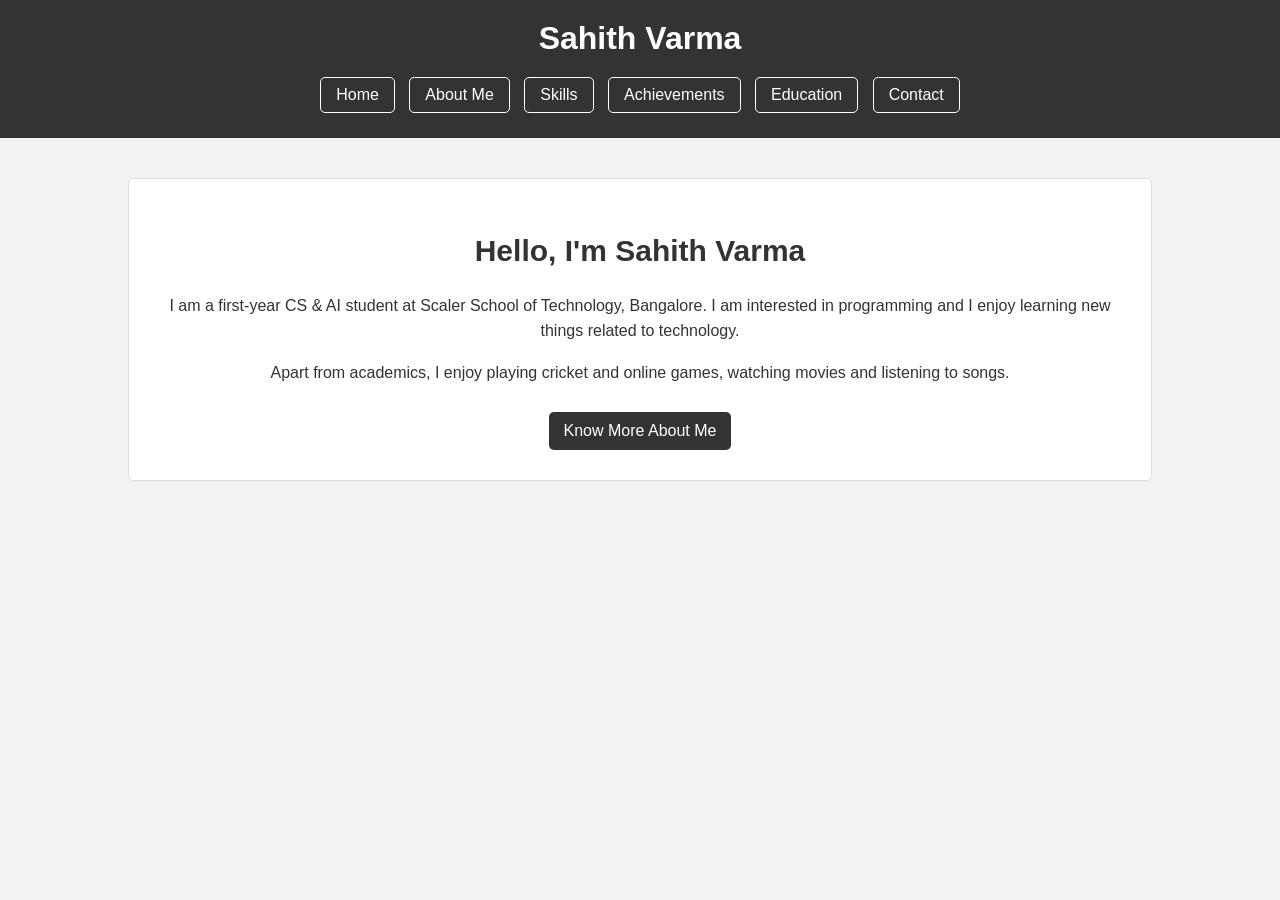
==== index.html @ 0b60fea2 "Add files via upload" ====
<!DOCTYPE html>
<html lang="en">
<head>
    <meta charset="UTF-8">
    <meta name="viewport" content="width=device-width, initial-scale=1.0">
    <title>Sahith Varma - Portfolio</title>
    <link rel="stylesheet" href="style.css">
</head>

<body>

    <header>
        <h1>Sahith Varma</h1>

        <nav>
            <a href="index.html">Home</a>
            <a href="about.html">About Me</a>
            <a href="skills.html">Skills</a>
            <a href="achievements.html">Achievements</a>
            <a href="education.html">Education</a>
            <a href="contact.html">Contact</a>
        </nav>
    </header>

    <main class="home">
        <section class="intro">
            <h2>Hello, I'm Sahith Varma</h2>

            <p>
                I am a first-year CS & AI student at Scaler School of Technology,
                Bangalore. I am interested in programming and I enjoy learning
                new things related to technology.
            </p>

            <p>
                Apart from academics, I enjoy playing cricket and online games,
                watching movies and listening to songs.
            </p>

            <a class="button" href="about.html">Know More About Me</a>
        </section>
    </main>

</body>
</html>
---- style.css ----
body {
    margin: 0;
    font-family: Arial, sans-serif;
    background-color: #f2f2f2;
    color: #333333;
}

header {
    background-color: #333333;
    color: white;
    text-align: center;
    padding: 20px;
}

header h1 {
    margin: 0 0 15px 0;
}

nav a {
    display: inline-block;
    color: white;
    text-decoration: none;
    border: 1px solid white;
    padding: 8px 15px;
    margin: 5px;
    border-radius: 5px;
}

nav a:hover {
    background-color: white;
    color: #333333;
}

.page {
    width: 80%;
    margin: 30px auto;
    background-color: white;
    padding: 25px;
    border: 1px solid #dddddd;
    border-radius: 5px;
}

.page h2 {
    text-align: center;
}

.home {
    width: 80%;
    margin: 40px auto;
    text-align: center;
}

.intro {
    background-color: white;
    padding: 30px;
    border: 1px solid #dddddd;
    border-radius: 5px;
}

.intro h2 {
    font-size: 30px;
}

.intro p {
    line-height: 1.6;
}

.button {
    display: inline-block;
    background-color: #333333;
    color: white;
    text-decoration: none;
    padding: 10px 15px;
    margin-top: 10px;
    border-radius: 5px;
}

.button:hover {
    background-color: #555555;
}

.skill {
    background-color: #f2f2f2;
    border: 1px solid #cccccc;
    padding: 15px;
    margin: 15px 0;
    border-radius: 5px;
}

.skill h3 {
    margin-top: 0;
}

.achievement {
    background-color: #f2f2f2;
    border: 1px solid #cccccc;
    padding: 15px;
    margin: 15px 0;
    border-radius: 5px;
}

.achievement h3 {
    margin-top: 0;
}

.education-box {
    background-color: #f2f2f2;
    border: 1px solid #cccccc;
    padding: 15px;
    margin: 15px 0;
    border-radius: 5px;
}

.education-box h3 {
    margin-top: 0;
}

.contact-box {
    background-color: #f2f2f2;
    border: 1px solid #cccccc;
    padding: 15px;
    margin: 15px 0;
    border-radius: 5px;
}

.contact-box h3 {
    margin-top: 0;
}

.contact-box a {
    color: blue;
}
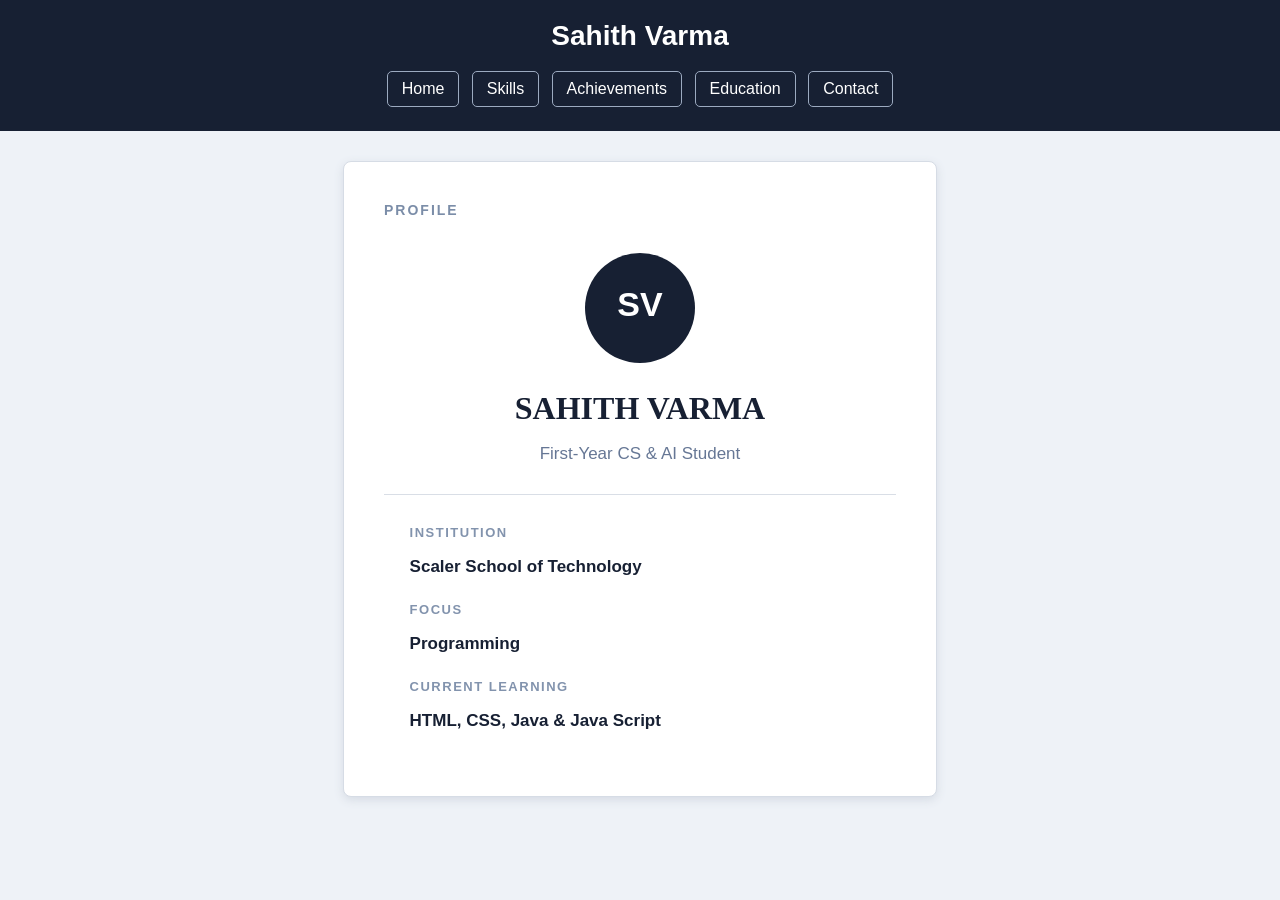
==== commit 2926ade7: "Add files via upload" ====
--- a/index.html
+++ b/index.html
@@ -1,5 +1,6 @@
 <!DOCTYPE html>
 <html lang="en">
+
 <head>
     <meta charset="UTF-8">
     <meta name="viewport" content="width=device-width, initial-scale=1.0">
@@ -10,36 +11,65 @@
 <body>
 
     <header>
+
         <h1>Sahith Varma</h1>
 
         <nav>
             <a href="index.html">Home</a>
-            <a href="about.html">About Me</a>
             <a href="skills.html">Skills</a>
             <a href="achievements.html">Achievements</a>
             <a href="education.html">Education</a>
             <a href="contact.html">Contact</a>
         </nav>
+
     </header>
 
-    <main class="home">
-        <section class="intro">
-            <h2>Hello, I'm Sahith Varma</h2>
 
-            <p>
-                I am a first-year CS & AI student at Scaler School of Technology,
-                Bangalore. I am interested in programming and I enjoy learning
-                new things related to technology.
-            </p>
+    <main class="profile">
 
-            <p>
-                Apart from academics, I enjoy playing cricket and online games,
-                watching movies and listening to songs.
-            </p>
+        <div class="profile-top">
+            <span>PROFILE</span>
+        </div>
 
-            <a class="button" href="about.html">Know More About Me</a>
-        </section>
+
+        <div class="profile-circle">
+            SV
+        </div>
+
+
+        <h2>SAHITH VARMA</h2>
+
+        <p class="course">
+            First-Year CS & AI Student
+        </p>
+
+
+        <hr>
+
+
+        <div class="profile-details">
+
+            <div class="detail-box">
+                <p class="heading">INSTITUTION</p>
+                <p class="detail">Scaler School of Technology</p>
+            </div>
+
+
+            <div class="detail-box">
+                <p class="heading">FOCUS</p>
+                <p class="detail">Programming</p>
+            </div>
+
+
+            <div class="detail-box">
+                <p class="heading">CURRENT LEARNING</p>
+                <p class="detail">HTML, CSS, Java & Java Script</p>
+            </div>
+
+        </div>
+
     </main>
 
 </body>
+
 </html>
--- a/style.css
+++ b/style.css
@@ -1,12 +1,12 @@
 body {
     margin: 0;
     font-family: Arial, sans-serif;
-    background-color: #f2f2f2;
+    background-color: #eef2f7;
     color: #333333;
 }
 
 header {
-    background-color: #333333;
+    background-color: #172033;
     color: white;
     text-align: center;
     padding: 20px;
@@ -14,119 +14,392 @@
 
 header h1 {
     margin: 0 0 15px 0;
+    font-size: 28px;
 }
 
 nav a {
     display: inline-block;
     color: white;
     text-decoration: none;
-    border: 1px solid white;
-    padding: 8px 15px;
-    margin: 5px;
+    border: 1px solid #9caac0;
+    padding: 8px 14px;
+    margin: 4px;
     border-radius: 5px;
 }
 
 nav a:hover {
     background-color: white;
-    color: #333333;
+    color: #172033;
+}
+
+.profile {
+    width: 40%;
+    margin: 30px auto;
+    padding: 40px;
+    background-color: white;
+    border: 1px solid #d6dce5;
+    border-radius: 8px;
+    box-shadow: 0 3px 10px #d5dbe4;
+}
+
+.profile-top {
+    display: flex;
+    justify-content: space-between;
+    color: #7b8da8;
+    font-weight: bold;
+    letter-spacing: 2px;
+    font-size: 14px;
+}
+
+.profile-circle {
+    width: 110px;
+    height: 110px;
+    background-color: #172033;
+    color: white;
+    border-radius: 50%;
+    margin: 35px auto 25px auto;
+    text-align: center;
+    padding-top: 32px;
+    box-sizing: border-box;
+    font-size: 34px;
+    font-weight: bold;
+}
+
+.profile h2 {
+    text-align: center;
+    font-family: Georgia, serif;
+    font-size: 32px;
+    color: #172033;
+    margin-bottom: 8px;
+}
+
+.course {
+    text-align: center;
+    color: #667795;
+    font-size: 17px;
+    margin-bottom: 25px;
+}
+
+.profile hr {
+    border: 0;
+    border-top: 1px solid #d9dee6;
+    margin: 30px 0;
+}
+
+.profile-details {
+    width: 90%;
+    margin: auto;
+}
+
+.heading {
+    color: #8293ad;
+    letter-spacing: 1.5px;
+    font-size: 13px;
+    font-weight: bold;
+    margin-bottom: 6px;
+}
+
+.detail {
+    font-size: 17px;
+    font-weight: bold;
+    color: #172033;
+    margin-bottom: 25px;
 }
 
 .page {
-    width: 80%;
+    width: 75%;
     margin: 30px auto;
     background-color: white;
-    padding: 25px;
-    border: 1px solid #dddddd;
-    border-radius: 5px;
+    padding: 30px;
+    border: 1px solid #d6dce5;
+    border-radius: 8px;
+    box-shadow: 0 3px 10px #d5dbe4;
 }
 
 .page h2 {
     text-align: center;
-}
-
-.home {
-    width: 80%;
-    margin: 40px auto;
-    text-align: center;
-}
-
-.intro {
+    color: #172033;
+    font-size: 28px;
+    margin-bottom: 25px;
+}
+
+.page p {
+    line-height: 1.6;
+}
+
+.about {
+    width: 65%;
+    margin: 30px auto;
+    padding: 35px;
     background-color: white;
-    padding: 30px;
-    border: 1px solid #dddddd;
-    border-radius: 5px;
-}
-
-.intro h2 {
+    border: 1px solid #d6dce5;
+    border-radius: 8px;
+    box-shadow: 0 3px 10px #d5dbe4;
+}
+
+.about h2 {
+    text-align: center;
+    color: #172033;
+    font-family: Georgia, serif;
     font-size: 30px;
-}
-
-.intro p {
-    line-height: 1.6;
+    margin-bottom: 25px;
+}
+
+.about hr {
+    border: 0;
+    border-top: 1px solid #d9dee6;
+    margin: 25px 0;
+}
+
+.about p {
+    line-height: 1.7;
+    font-size: 17px;
+    color: #444444;
+}
+
+.about-box {
+    background-color: #f6f8fb;
+    border: 1px solid #d5dbe4;
+    padding: 18px;
+    margin: 18px 0;
+    border-radius: 6px;
+}
+
+.about-box h3 {
+    color: #172033;
+    margin-top: 0;
+}
+
+.about-box p {
+    margin-bottom: 0;
+}
+
+.skill {
+    background-color: #f6f8fb;
+    border: 1px solid #d5dbe4;
+    padding: 16px;
+    margin: 15px 0;
+    border-radius: 6px;
+}
+
+.skill:hover {
+    background-color: #edf1f6;
+}
+
+.skill h3 {
+    margin-top: 0;
+    color: #172033;
+}
+
+.achievement {
+    background-color: #f6f8fb;
+    border: 1px solid #d5dbe4;
+    padding: 16px;
+    margin: 15px 0;
+    border-radius: 6px;
+}
+
+.achievement:hover {
+    background-color: #edf1f6;
+}
+
+.achievement h3 {
+    margin-top: 0;
+    color: #172033;
+}
+
+.education-box {
+    background-color: #f6f8fb;
+    border: 1px solid #d5dbe4;
+    padding: 16px;
+    margin: 15px 0;
+    border-radius: 6px;
+}
+
+.education-box:hover {
+    background-color: #edf1f6;
+}
+
+.education-box h3 {
+    margin-top: 0;
+    color: #172033;
+}
+
+.contact-box {
+    background-color: #f6f8fb;
+    border: 1px solid #d5dbe4;
+    padding: 16px;
+    margin: 15px 0;
+    border-radius: 6px;
+}
+
+.contact-box:hover {
+    background-color: #edf1f6;
+}
+
+.contact-box h3 {
+    margin-top: 0;
+    color: #172033;
+}
+
+.contact-box a {
+    color: #315f9b;
+    text-decoration: none;
+}
+
+.contact-box a:hover {
+    text-decoration: underline;
 }
 
 .button {
     display: inline-block;
-    background-color: #333333;
+    background-color: #172033;
     color: white;
     text-decoration: none;
-    padding: 10px 15px;
+    padding: 10px 16px;
     margin-top: 10px;
     border-radius: 5px;
 }
 
 .button:hover {
-    background-color: #555555;
-}
-
-.skill {
-    background-color: #f2f2f2;
-    border: 1px solid #cccccc;
-    padding: 15px;
-    margin: 15px 0;
-    border-radius: 5px;
-}
-
-.skill h3 {
-    margin-top: 0;
-}
-
-.achievement {
-    background-color: #f2f2f2;
-    border: 1px solid #cccccc;
-    padding: 15px;
-    margin: 15px 0;
-    border-radius: 5px;
-}
-
-.achievement h3 {
-    margin-top: 0;
-}
-
-.education-box {
-    background-color: #f2f2f2;
-    border: 1px solid #cccccc;
-    padding: 15px;
-    margin: 15px 0;
-    border-radius: 5px;
-}
-
-.education-box h3 {
-    margin-top: 0;
-}
-
-.contact-box {
-    background-color: #f2f2f2;
-    border: 1px solid #cccccc;
-    padding: 15px;
-    margin: 15px 0;
-    border-radius: 5px;
-}
-
-.contact-box h3 {
-    margin-top: 0;
-}
-
-.contact-box a {
-    color: blue;
+    background-color: #34415a;
+}
+
+@media (max-width: 600px) {
+
+    body {
+        font-size: 14px;
+    }
+
+    header {
+        padding: 15px 10px;
+    }
+
+    header h1 {
+        font-size: 24px;
+        margin-bottom: 12px;
+    }
+
+    nav a {
+        padding: 7px 10px;
+        margin: 3px;
+        font-size: 14px;
+    }
+
+    .profile {
+        width: 85%;
+        margin: 20px auto;
+        padding: 25px 20px;
+    }
+
+    .profile-top {
+        font-size: 12px;
+    }
+
+    .profile-circle {
+        width: 85px;
+        height: 85px;
+        padding-top: 25px;
+        font-size: 27px;
+        margin: 25px auto 20px auto;
+    }
+
+    .profile h2 {
+        font-size: 25px;
+    }
+
+    .course {
+        font-size: 15px;
+    }
+
+    .profile hr {
+        margin: 20px 0;
+    }
+
+    .profile-details {
+        width: 100%;
+    }
+
+    .heading {
+        font-size: 12px;
+    }
+
+    .detail {
+        font-size: 15px;
+        margin-bottom: 20px;
+    }
+
+    .page {
+        width: 85%;
+        margin: 20px auto;
+        padding: 20px;
+    }
+
+    .page h2 {
+        font-size: 24px;
+    }
+
+    .page p {
+        font-size: 15px;
+    }
+
+    .about {
+        width: 85%;
+        margin: 20px auto;
+        padding: 20px;
+    }
+
+    .about h2 {
+        font-size: 25px;
+    }
+
+    .about p {
+        font-size: 15px;
+    }
+
+    .about-box {
+        padding: 13px;
+        margin: 13px 0;
+    }
+
+    .skill {
+        padding: 13px;
+        margin: 12px 0;
+    }
+
+    .skill h3 {
+        font-size: 18px;
+    }
+
+    .achievement {
+        padding: 13px;
+        margin: 12px 0;
+    }
+
+    .achievement h3 {
+        font-size: 18px;
+    }
+
+    .education-box {
+        padding: 13px;
+        margin: 12px 0;
+    }
+
+    .education-box h3 {
+        font-size: 18px;
+    }
+
+    .contact-box {
+        padding: 13px;
+        margin: 12px 0;
+    }
+
+    .contact-box h3 {
+        font-size: 18px;
+    }
+
+    .button {
+        padding: 9px 13px;
+        font-size: 14px;
+    }
 }
